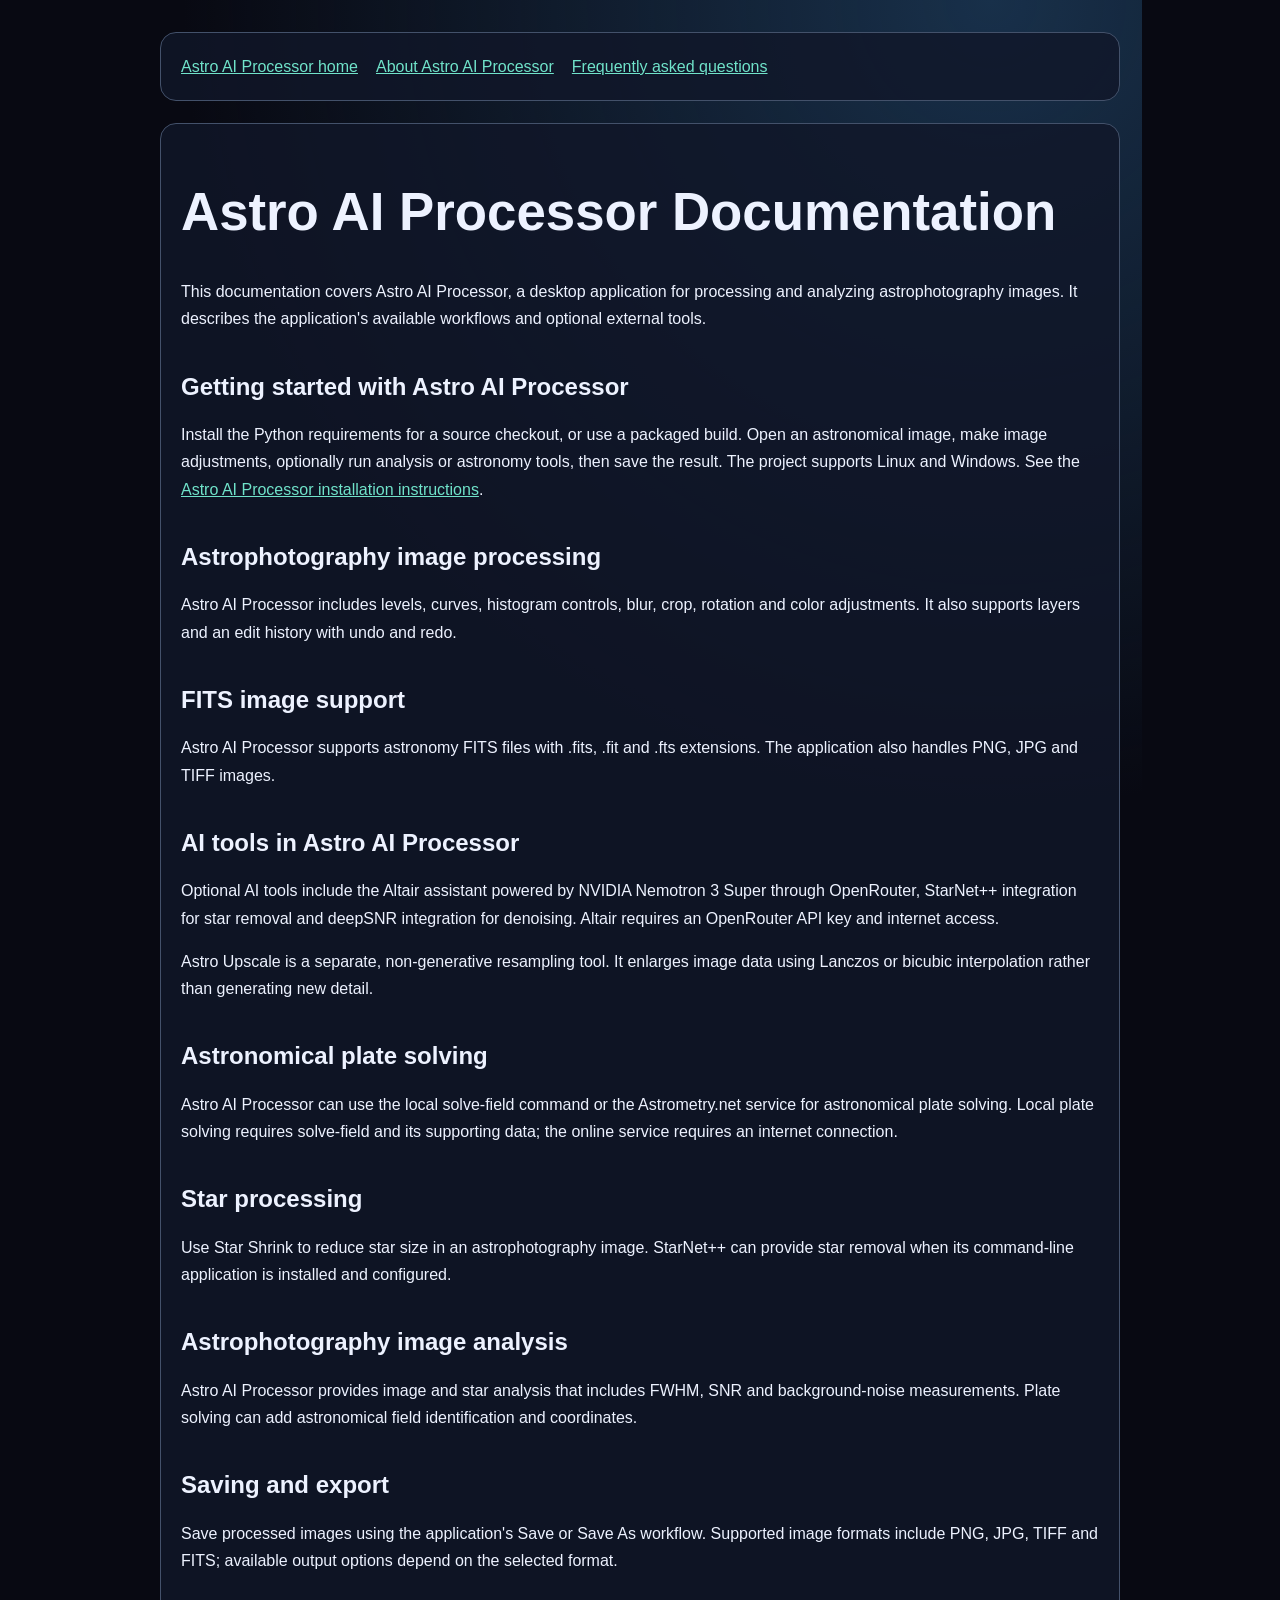
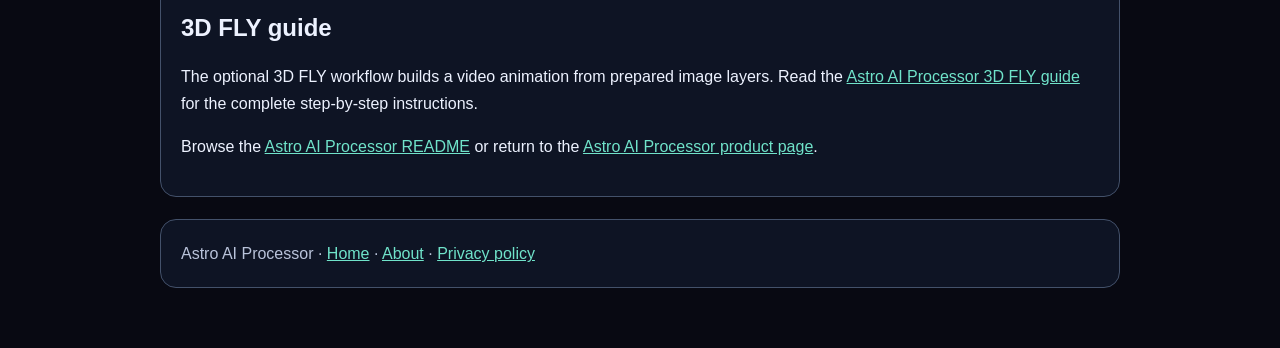
==== docs/index.html @ d4ad6012 "Keep only the primary README and ignore updater" ====
<!doctype html>
<html lang="en">
<head>
  <meta charset="utf-8">
  <meta name="viewport" content="width=device-width, initial-scale=1">
  <title>Astro AI Processor Documentation — Getting Started and Tools</title>
  <meta name="description" content="Astro AI Processor documentation for getting started, astrophotography image processing, AI tools, FITS, plate solving, star processing, image analysis and export.">
  <meta name="robots" content="index, follow">
  <link rel="canonical" href="https://proksima-centauri.github.io/Astro-Ai-Processor/docs/">
  <link rel="icon" href="../favicon.ico" sizes="any">
  <meta property="og:type" content="website">
  <meta property="og:site_name" content="Astro AI Processor">
  <meta property="og:title" content="Astro AI Processor Documentation — Getting Started and Tools">
  <meta property="og:description" content="Guides to Astro AI Processor desktop astrophotography image processing and astronomy tools.">
  <meta property="og:url" content="https://proksima-centauri.github.io/Astro-Ai-Processor/docs/">
  <meta property="og:image" content="https://proksima-centauri.github.io/Astro-Ai-Processor/assets/altair/init.png">
  <meta name="twitter:card" content="summary_large_image">
  <meta name="twitter:title" content="Astro AI Processor Documentation — Getting Started and Tools">
  <meta name="twitter:description" content="Guides to Astro AI Processor desktop astrophotography image processing and astronomy tools.">
  <meta name="twitter:image" content="https://proksima-centauri.github.io/Astro-Ai-Processor/assets/altair/init.png">
  <script type="application/ld+json">
    {
      "@context": "https://schema.org",
      "@type": "WebPage",
      "name": "Astro AI Processor Documentation",
      "url": "https://proksima-centauri.github.io/Astro-Ai-Processor/docs/",
      "isPartOf": { "@type": "WebSite", "name": "Astro AI Processor", "url": "https://proksima-centauri.github.io/Astro-Ai-Processor/" },
      "about": { "@type": "SoftwareApplication", "name": "Astro AI Processor" }
    }
  </script>
  <style>
    :root { color-scheme: dark; font-family: "Segoe UI", sans-serif; background: #080912; color: #edf2ff; }
    body { max-width: 960px; margin: 0 auto; padding: 32px 22px 60px; line-height: 1.7; background: radial-gradient(circle at 85% 0, #18304a, transparent 38%), #080912; }
    a { color: #70e3ca; }
    nav, main, footer { padding: 20px; border: 1px solid #43516a; border-radius: 16px; background: rgb(16 23 41 / 82%); }
    nav { display: flex; flex-wrap: wrap; gap: 18px; margin-bottom: 22px; }
    h1, h2 { line-height: 1.2; }
    h1 { font-size: clamp(2rem, 6vw, 3.3rem); }
    section { padding-top: 4px; }
    footer { margin-top: 22px; color: #b9c3da; }
  </style>
</head>
<body>
  <nav aria-label="Astro AI Processor site navigation">
    <a href="../">Astro AI Processor home</a>
    <a href="../about.html">About Astro AI Processor</a>
    <a href="../#faq">Frequently asked questions</a>
  </nav>
  <main>
    <h1>Astro AI Processor Documentation</h1>
    <p>This documentation covers Astro AI Processor, a desktop application for processing and analyzing astrophotography images. It describes the application's available workflows and optional external tools.</p>

    <section id="getting-started">
      <h2>Getting started with Astro AI Processor</h2>
      <p>Install the Python requirements for a source checkout, or use a packaged build. Open an astronomical image, make image adjustments, optionally run analysis or astronomy tools, then save the result. The project supports Linux and Windows. See the <a href="https://github.com/Proksima-Centauri/Astro-Ai-Processor#installation">Astro AI Processor installation instructions</a>.</p>
    </section>

    <section id="image-processing">
      <h2>Astrophotography image processing</h2>
      <p>Astro AI Processor includes levels, curves, histogram controls, blur, crop, rotation and color adjustments. It also supports layers and an edit history with undo and redo.</p>
    </section>

    <section id="fits">
      <h2>FITS image support</h2>
      <p>Astro AI Processor supports astronomy FITS files with .fits, .fit and .fts extensions. The application also handles PNG, JPG and TIFF images.</p>
    </section>

    <section id="ai-tools">
      <h2>AI tools in Astro AI Processor</h2>
      <p>Optional AI tools include the Altair assistant powered by NVIDIA Nemotron 3 Super through OpenRouter, StarNet++ integration for star removal and deepSNR integration for denoising. Altair requires an OpenRouter API key and internet access.</p>
      <p>Astro Upscale is a separate, non-generative resampling tool. It enlarges image data using Lanczos or bicubic interpolation rather than generating new detail.</p>
    </section>

    <section id="plate-solving">
      <h2>Astronomical plate solving</h2>
      <p>Astro AI Processor can use the local solve-field command or the Astrometry.net service for astronomical plate solving. Local plate solving requires solve-field and its supporting data; the online service requires an internet connection.</p>
    </section>

    <section id="star-processing">
      <h2>Star processing</h2>
      <p>Use Star Shrink to reduce star size in an astrophotography image. StarNet++ can provide star removal when its command-line application is installed and configured.</p>
    </section>

    <section id="image-analysis">
      <h2>Astrophotography image analysis</h2>
      <p>Astro AI Processor provides image and star analysis that includes FWHM, SNR and background-noise measurements. Plate solving can add astronomical field identification and coordinates.</p>
    </section>

    <section id="export">
      <h2>Saving and export</h2>
      <p>Save processed images using the application's Save or Save As workflow. Supported image formats include PNG, JPG, TIFF and FITS; available output options depend on the selected format.</p>
    </section>

    <section id="3d-fly">
      <h2>3D FLY guide</h2>
      <p>The optional 3D FLY workflow builds a video animation from prepared image layers. Read the <a href="https://github.com/Proksima-Centauri/Astro-Ai-Processor/blob/main/3d_fly_help.md">Astro AI Processor 3D FLY guide</a> for the complete step-by-step instructions.</p>
    </section>
    <p>Browse the <a href="https://github.com/Proksima-Centauri/Astro-Ai-Processor/blob/main/README.md">Astro AI Processor README</a> or return to the <a href="../">Astro AI Processor product page</a>.</p>
  </main>
  <footer>Astro AI Processor · <a href="../">Home</a> · <a href="../about.html">About</a> · <a href="../privacy">Privacy policy</a></footer>
</body>
</html>
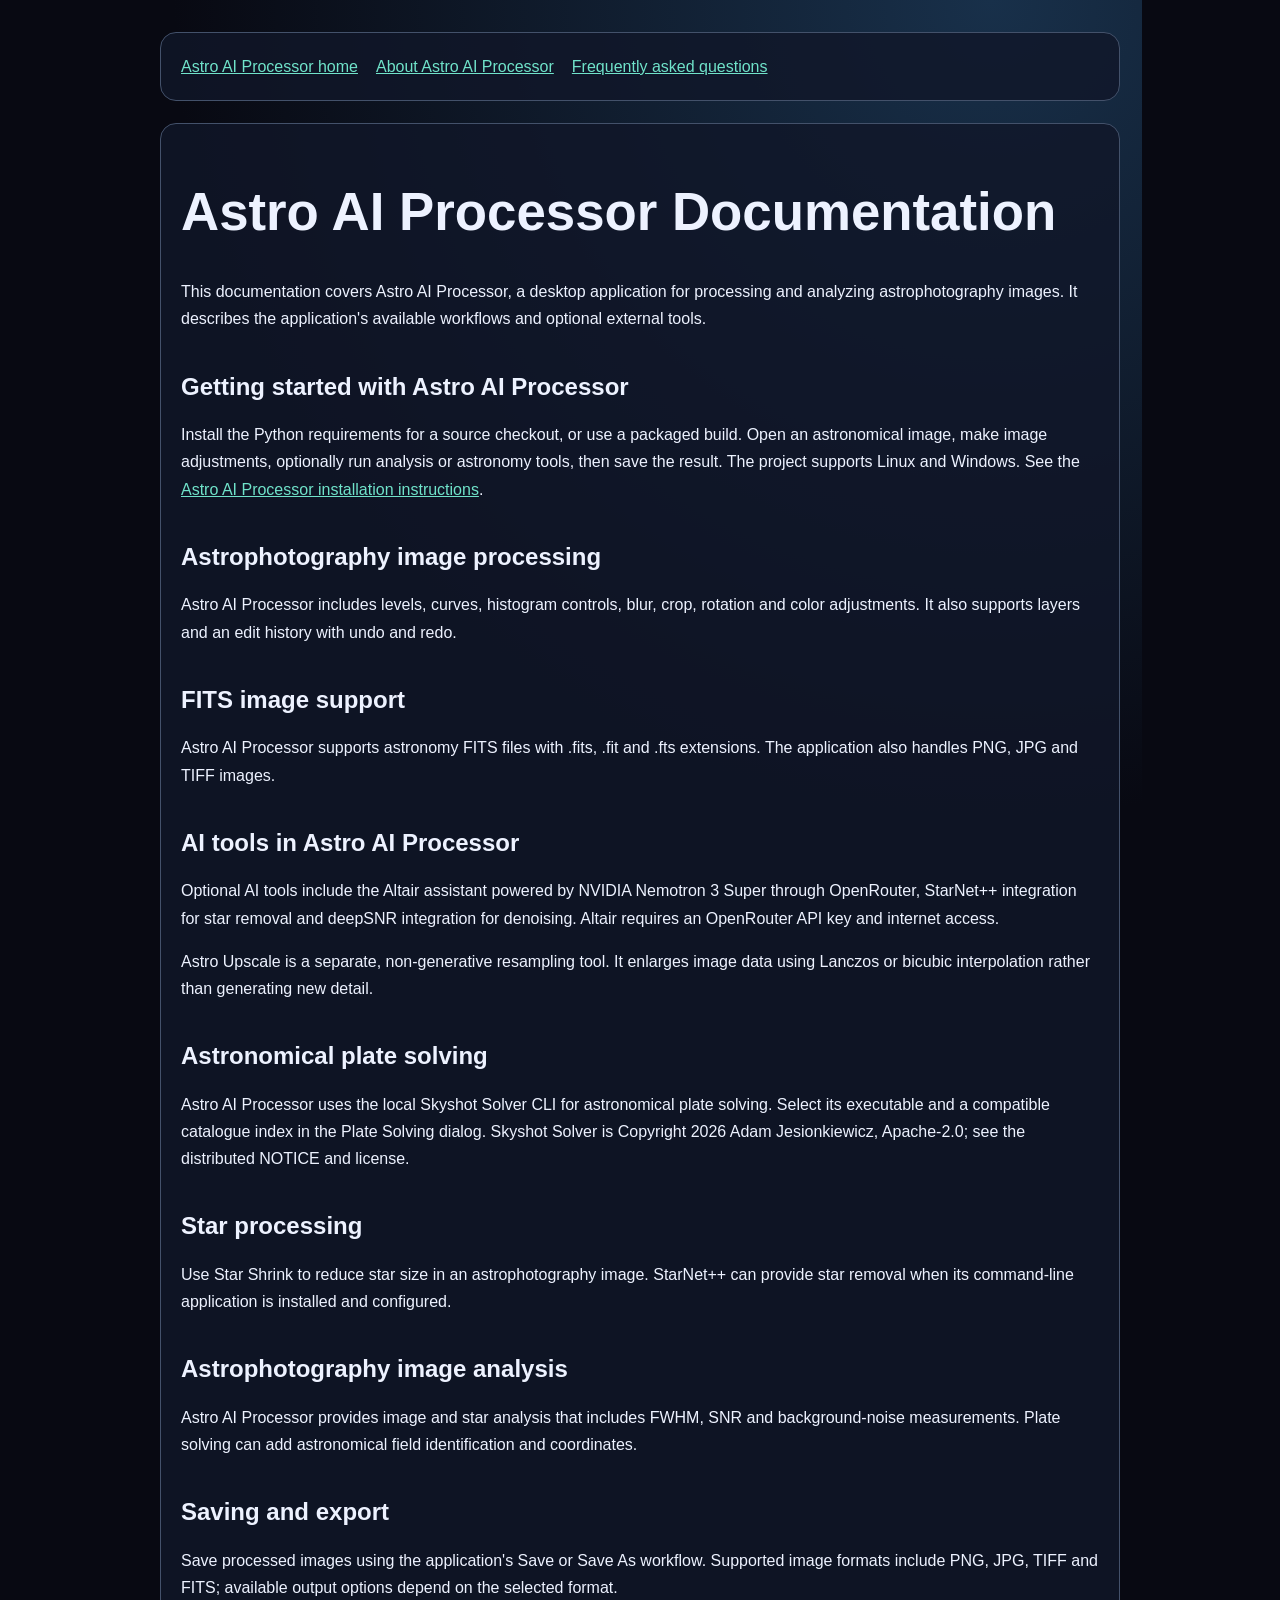
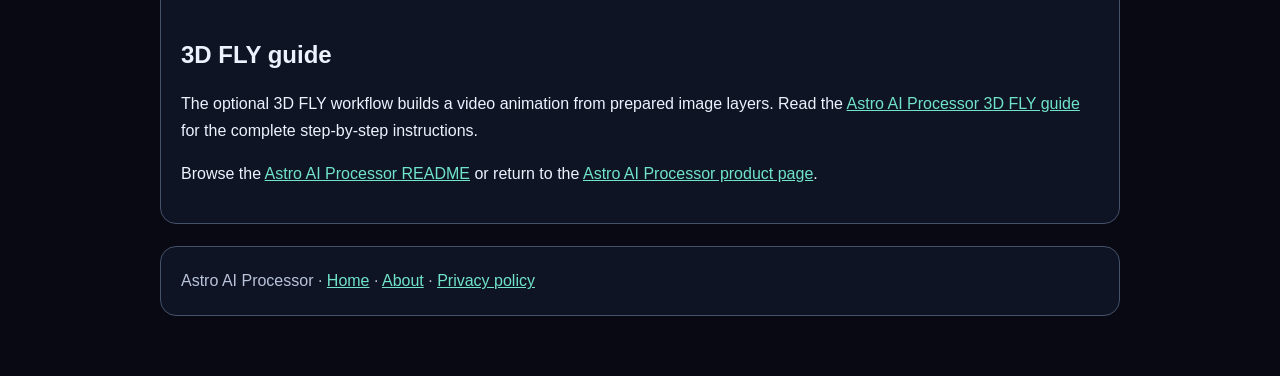
==== commit 956af956: "Replace Astrometry.net plate solving with Skyshot CLI" ====
--- a/docs/index.html
+++ b/docs/index.html
@@ -73,7 +73,7 @@
 
     <section id="plate-solving">
       <h2>Astronomical plate solving</h2>
-      <p>Astro AI Processor can use the local solve-field command or the Astrometry.net service for astronomical plate solving. Local plate solving requires solve-field and its supporting data; the online service requires an internet connection.</p>
+      <p>Astro AI Processor uses the local Skyshot Solver CLI for astronomical plate solving. Select its executable and a compatible catalogue index in the Plate Solving dialog. Skyshot Solver is Copyright 2026 Adam Jesionkiewicz, Apache-2.0; see the distributed NOTICE and license.</p>
     </section>
 
     <section id="star-processing">
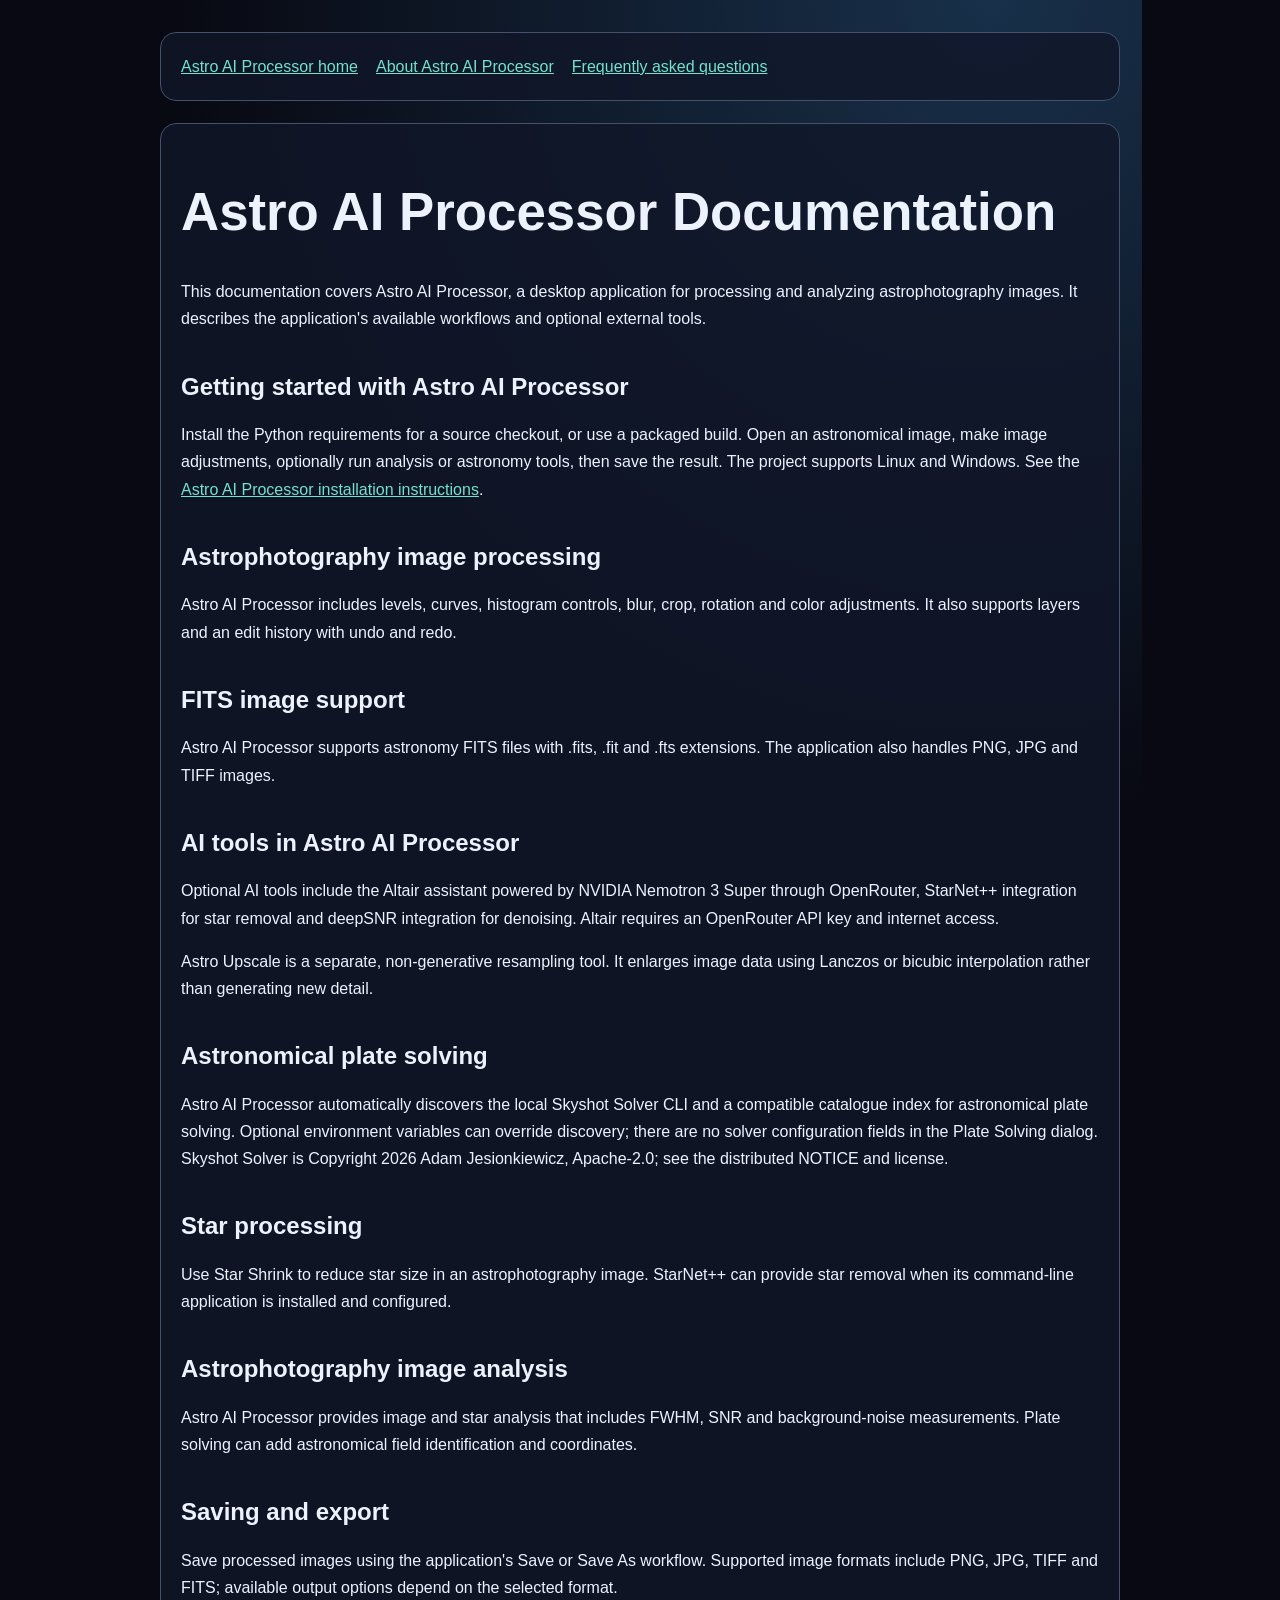
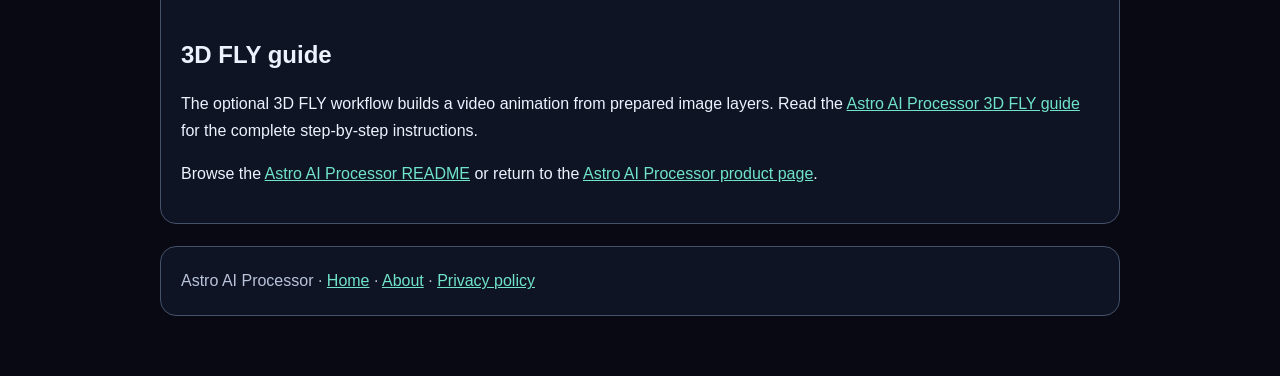
==== commit eed1152e: "Auto-discover Skyshot for plate solving" ====
--- a/docs/index.html
+++ b/docs/index.html
@@ -73,7 +73,7 @@
 
     <section id="plate-solving">
       <h2>Astronomical plate solving</h2>
-      <p>Astro AI Processor uses the local Skyshot Solver CLI for astronomical plate solving. Select its executable and a compatible catalogue index in the Plate Solving dialog. Skyshot Solver is Copyright 2026 Adam Jesionkiewicz, Apache-2.0; see the distributed NOTICE and license.</p>
+      <p>Astro AI Processor automatically discovers the local Skyshot Solver CLI and a compatible catalogue index for astronomical plate solving. Optional environment variables can override discovery; there are no solver configuration fields in the Plate Solving dialog. Skyshot Solver is Copyright 2026 Adam Jesionkiewicz, Apache-2.0; see the distributed NOTICE and license.</p>
     </section>
 
     <section id="star-processing">
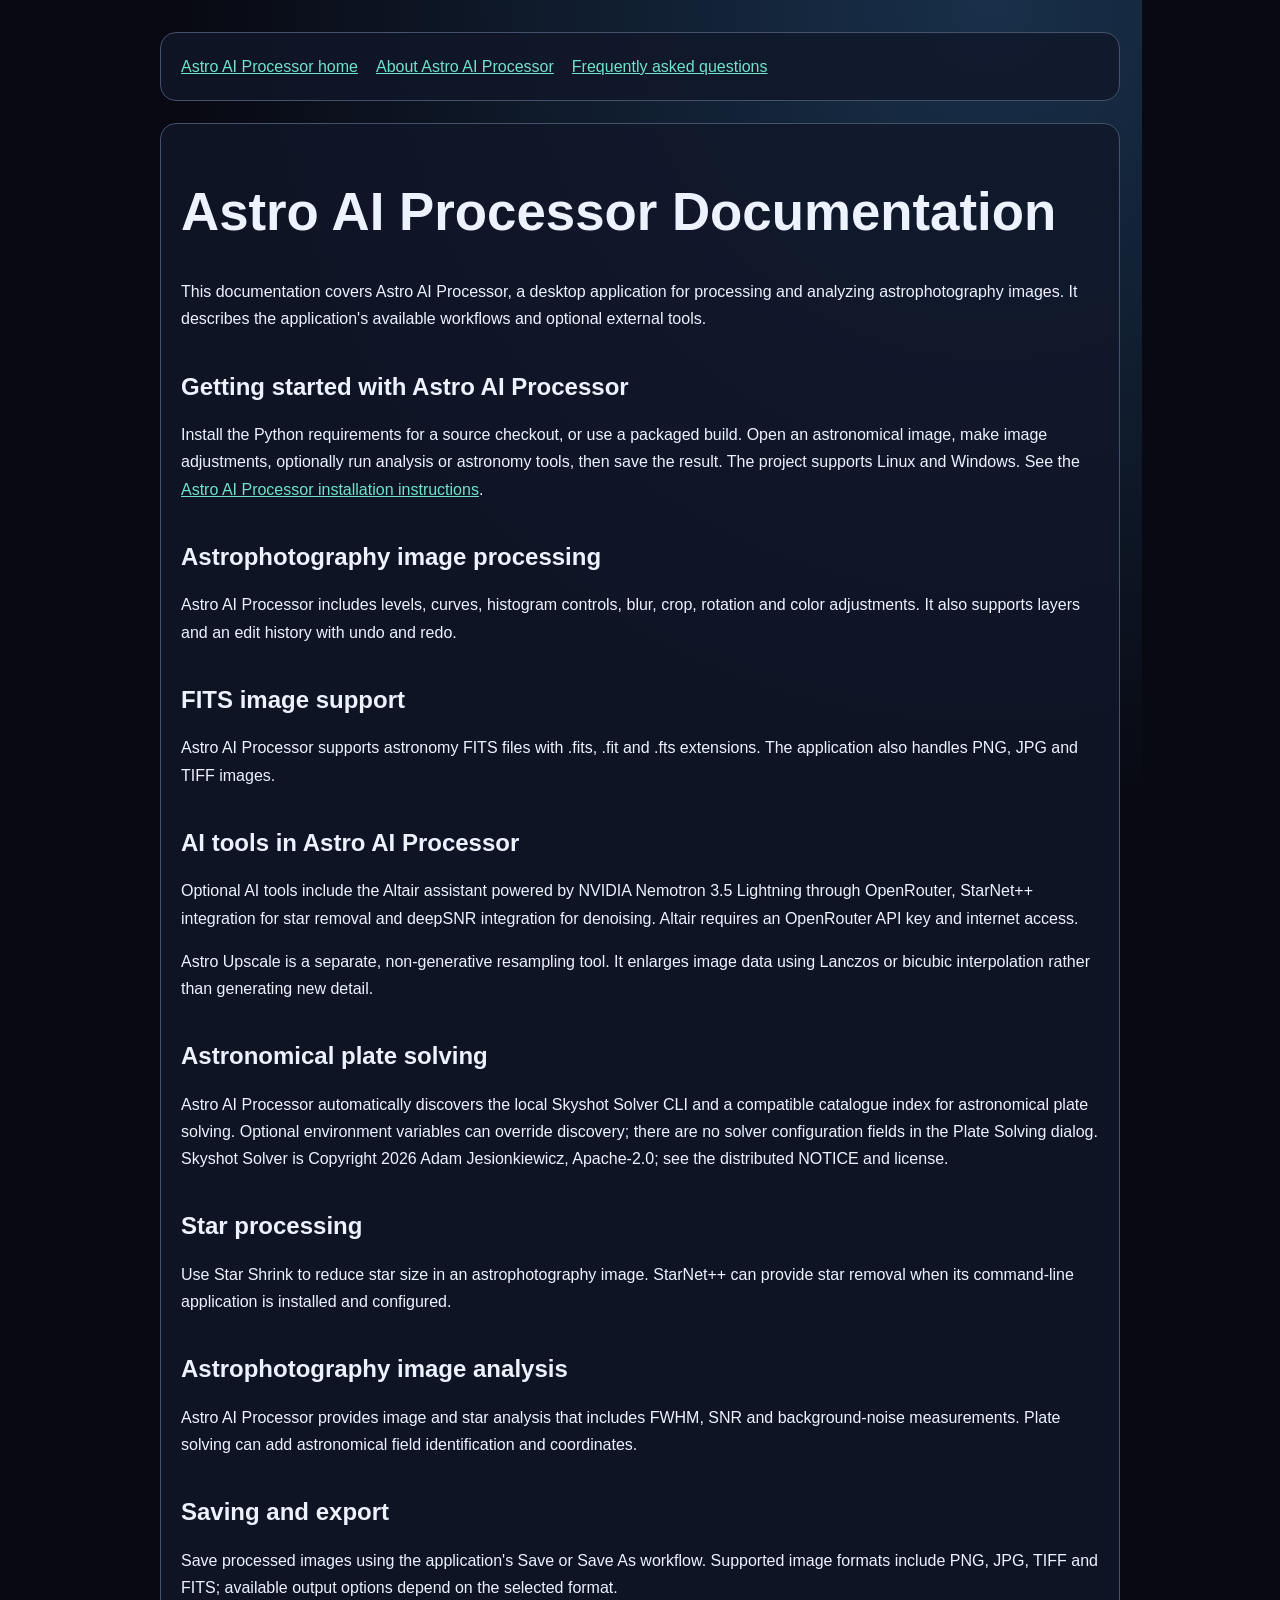
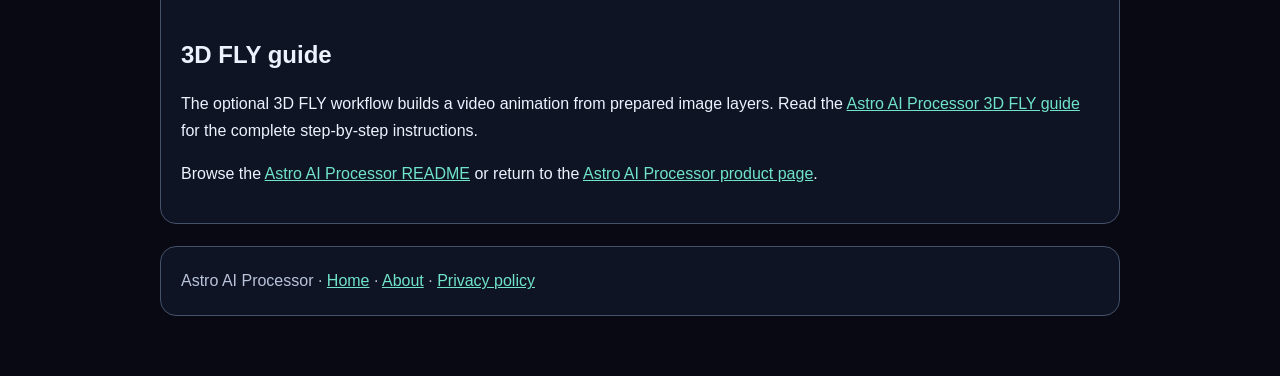
==== commit 479e5a47: "Add Altair backend and improve easy workflow" ====
--- a/docs/index.html
+++ b/docs/index.html
@@ -7,17 +7,15 @@
   <meta name="description" content="Astro AI Processor documentation for getting started, astrophotography image processing, AI tools, FITS, plate solving, star processing, image analysis and export.">
   <meta name="robots" content="index, follow">
   <link rel="canonical" href="https://proksima-centauri.github.io/Astro-Ai-Processor/docs/">
-  <link rel="icon" href="../favicon.ico" sizes="any">
+  <link rel="icon" href="../favicon-32.png" type="image/png" sizes="256x256">
   <meta property="og:type" content="website">
   <meta property="og:site_name" content="Astro AI Processor">
   <meta property="og:title" content="Astro AI Processor Documentation — Getting Started and Tools">
   <meta property="og:description" content="Guides to Astro AI Processor desktop astrophotography image processing and astronomy tools.">
   <meta property="og:url" content="https://proksima-centauri.github.io/Astro-Ai-Processor/docs/">
-  <meta property="og:image" content="https://proksima-centauri.github.io/Astro-Ai-Processor/assets/altair/init.png">
-  <meta name="twitter:card" content="summary_large_image">
+  <meta name="twitter:card" content="summary">
   <meta name="twitter:title" content="Astro AI Processor Documentation — Getting Started and Tools">
   <meta name="twitter:description" content="Guides to Astro AI Processor desktop astrophotography image processing and astronomy tools.">
-  <meta name="twitter:image" content="https://proksima-centauri.github.io/Astro-Ai-Processor/assets/altair/init.png">
   <script type="application/ld+json">
     {
       "@context": "https://schema.org",
@@ -67,7 +65,7 @@
 
     <section id="ai-tools">
       <h2>AI tools in Astro AI Processor</h2>
-      <p>Optional AI tools include the Altair assistant powered by NVIDIA Nemotron 3 Super through OpenRouter, StarNet++ integration for star removal and deepSNR integration for denoising. Altair requires an OpenRouter API key and internet access.</p>
+      <p>Optional AI tools include the Altair assistant powered by NVIDIA Nemotron 3.5 Lightning through OpenRouter, StarNet++ integration for star removal and deepSNR integration for denoising. Altair requires an OpenRouter API key and internet access.</p>
       <p>Astro Upscale is a separate, non-generative resampling tool. It enlarges image data using Lanczos or bicubic interpolation rather than generating new detail.</p>
     </section>
 
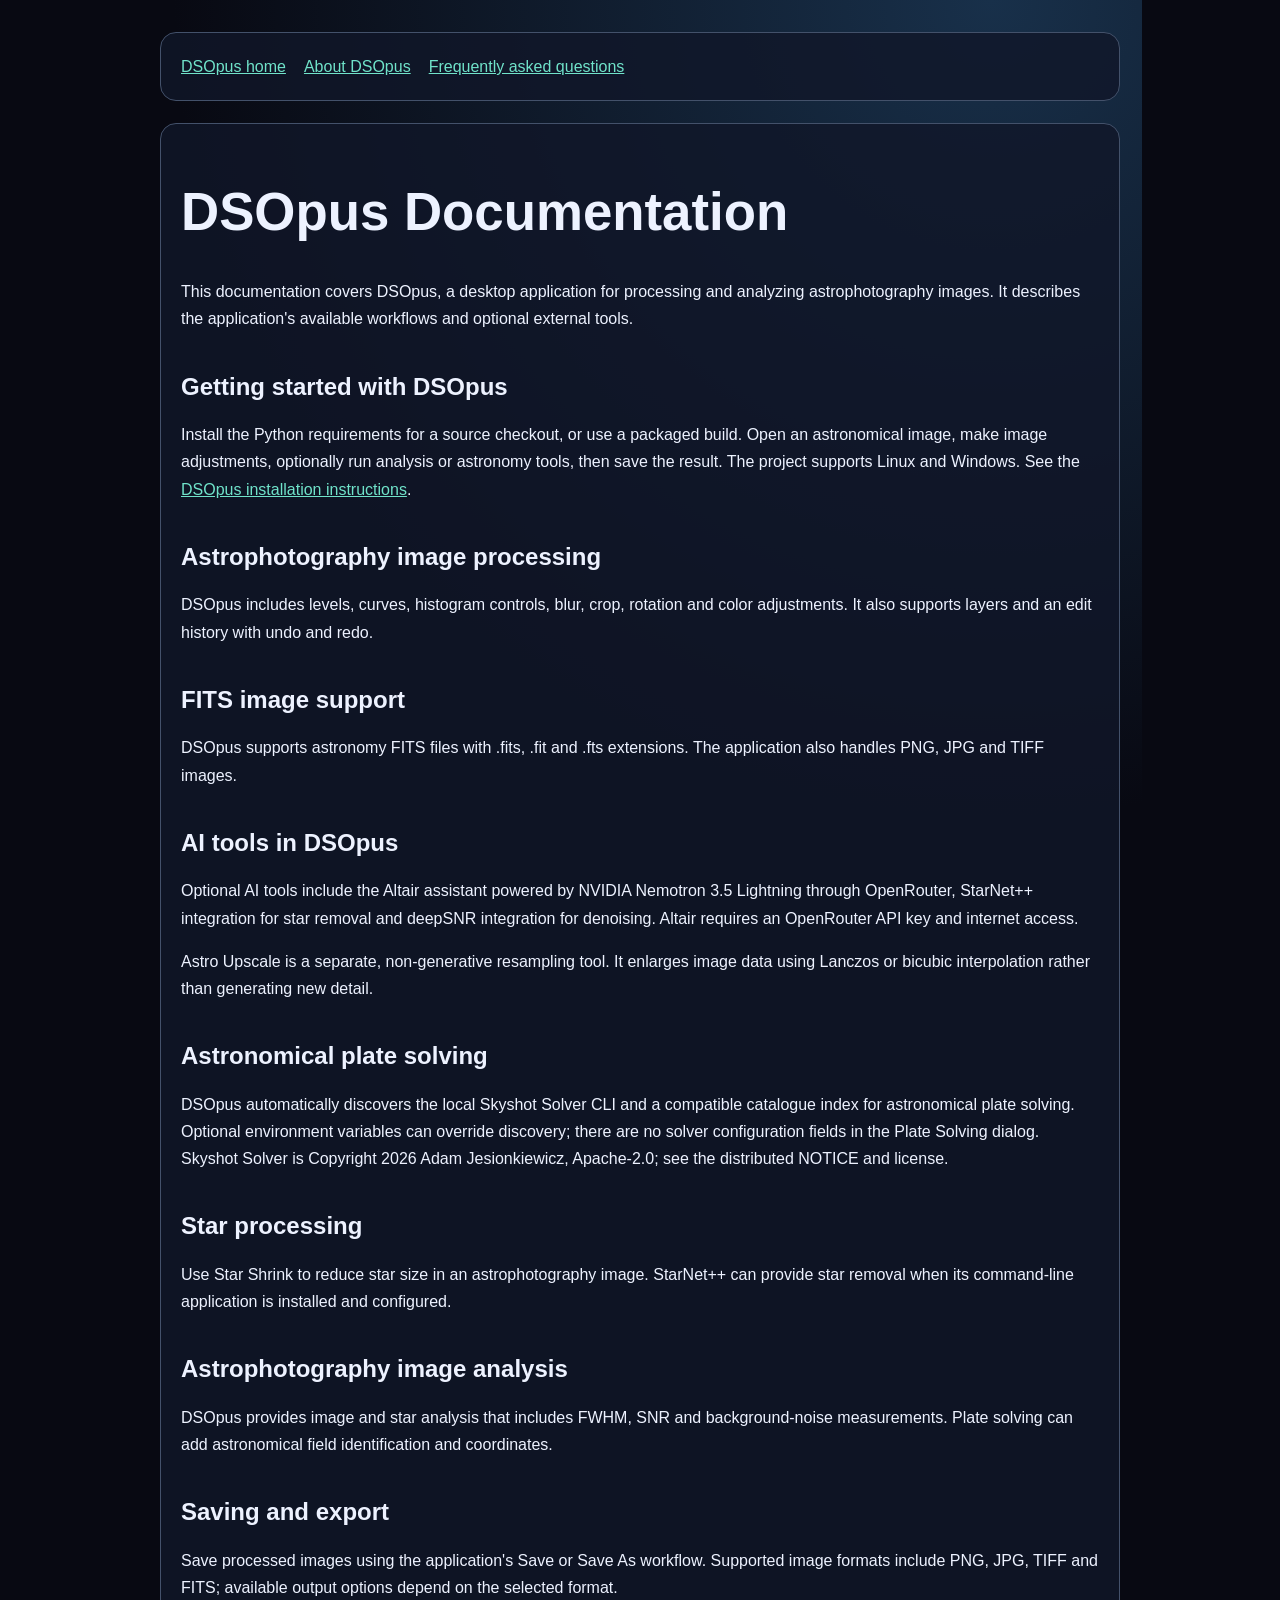
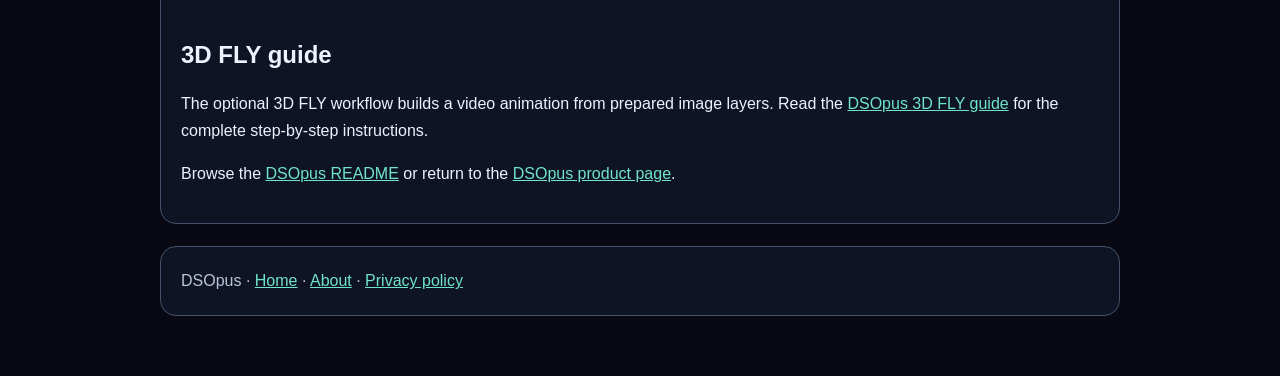
==== commit 6c13ea2a: "Rebrand app as DSOpus" ====
--- a/docs/index.html
+++ b/docs/index.html
@@ -3,27 +3,27 @@
 <head>
   <meta charset="utf-8">
   <meta name="viewport" content="width=device-width, initial-scale=1">
-  <title>Astro AI Processor Documentation — Getting Started and Tools</title>
-  <meta name="description" content="Astro AI Processor documentation for getting started, astrophotography image processing, AI tools, FITS, plate solving, star processing, image analysis and export.">
+  <title>DSOpus Documentation — Getting Started and Tools</title>
+  <meta name="description" content="DSOpus documentation for getting started, astrophotography image processing, AI tools, FITS, plate solving, star processing, image analysis and export.">
   <meta name="robots" content="index, follow">
   <link rel="canonical" href="https://proksima-centauri.github.io/Astro-Ai-Processor/docs/">
   <link rel="icon" href="../favicon-32.png" type="image/png" sizes="256x256">
   <meta property="og:type" content="website">
-  <meta property="og:site_name" content="Astro AI Processor">
-  <meta property="og:title" content="Astro AI Processor Documentation — Getting Started and Tools">
-  <meta property="og:description" content="Guides to Astro AI Processor desktop astrophotography image processing and astronomy tools.">
+  <meta property="og:site_name" content="DSOpus">
+  <meta property="og:title" content="DSOpus Documentation — Getting Started and Tools">
+  <meta property="og:description" content="Guides to DSOpus desktop astrophotography image processing and astronomy tools.">
   <meta property="og:url" content="https://proksima-centauri.github.io/Astro-Ai-Processor/docs/">
   <meta name="twitter:card" content="summary">
-  <meta name="twitter:title" content="Astro AI Processor Documentation — Getting Started and Tools">
-  <meta name="twitter:description" content="Guides to Astro AI Processor desktop astrophotography image processing and astronomy tools.">
+  <meta name="twitter:title" content="DSOpus Documentation — Getting Started and Tools">
+  <meta name="twitter:description" content="Guides to DSOpus desktop astrophotography image processing and astronomy tools.">
   <script type="application/ld+json">
     {
       "@context": "https://schema.org",
       "@type": "WebPage",
-      "name": "Astro AI Processor Documentation",
+      "name": "DSOpus Documentation",
       "url": "https://proksima-centauri.github.io/Astro-Ai-Processor/docs/",
-      "isPartOf": { "@type": "WebSite", "name": "Astro AI Processor", "url": "https://proksima-centauri.github.io/Astro-Ai-Processor/" },
-      "about": { "@type": "SoftwareApplication", "name": "Astro AI Processor" }
+      "isPartOf": { "@type": "WebSite", "name": "DSOpus", "url": "https://proksima-centauri.github.io/Astro-Ai-Processor/" },
+      "about": { "@type": "SoftwareApplication", "name": "DSOpus" }
     }
   </script>
   <style>
@@ -39,39 +39,39 @@
   </style>
 </head>
 <body>
-  <nav aria-label="Astro AI Processor site navigation">
-    <a href="../">Astro AI Processor home</a>
-    <a href="../about.html">About Astro AI Processor</a>
+  <nav aria-label="DSOpus site navigation">
+    <a href="../">DSOpus home</a>
+    <a href="../about.html">About DSOpus</a>
     <a href="../#faq">Frequently asked questions</a>
   </nav>
   <main>
-    <h1>Astro AI Processor Documentation</h1>
-    <p>This documentation covers Astro AI Processor, a desktop application for processing and analyzing astrophotography images. It describes the application's available workflows and optional external tools.</p>
+    <h1>DSOpus Documentation</h1>
+    <p>This documentation covers DSOpus, a desktop application for processing and analyzing astrophotography images. It describes the application's available workflows and optional external tools.</p>
 
     <section id="getting-started">
-      <h2>Getting started with Astro AI Processor</h2>
-      <p>Install the Python requirements for a source checkout, or use a packaged build. Open an astronomical image, make image adjustments, optionally run analysis or astronomy tools, then save the result. The project supports Linux and Windows. See the <a href="https://github.com/Proksima-Centauri/Astro-Ai-Processor#installation">Astro AI Processor installation instructions</a>.</p>
+      <h2>Getting started with DSOpus</h2>
+      <p>Install the Python requirements for a source checkout, or use a packaged build. Open an astronomical image, make image adjustments, optionally run analysis or astronomy tools, then save the result. The project supports Linux and Windows. See the <a href="https://github.com/Proksima-Centauri/Astro-Ai-Processor#installation">DSOpus installation instructions</a>.</p>
     </section>
 
     <section id="image-processing">
       <h2>Astrophotography image processing</h2>
-      <p>Astro AI Processor includes levels, curves, histogram controls, blur, crop, rotation and color adjustments. It also supports layers and an edit history with undo and redo.</p>
+      <p>DSOpus includes levels, curves, histogram controls, blur, crop, rotation and color adjustments. It also supports layers and an edit history with undo and redo.</p>
     </section>
 
     <section id="fits">
       <h2>FITS image support</h2>
-      <p>Astro AI Processor supports astronomy FITS files with .fits, .fit and .fts extensions. The application also handles PNG, JPG and TIFF images.</p>
+      <p>DSOpus supports astronomy FITS files with .fits, .fit and .fts extensions. The application also handles PNG, JPG and TIFF images.</p>
     </section>
 
     <section id="ai-tools">
-      <h2>AI tools in Astro AI Processor</h2>
+      <h2>AI tools in DSOpus</h2>
       <p>Optional AI tools include the Altair assistant powered by NVIDIA Nemotron 3.5 Lightning through OpenRouter, StarNet++ integration for star removal and deepSNR integration for denoising. Altair requires an OpenRouter API key and internet access.</p>
       <p>Astro Upscale is a separate, non-generative resampling tool. It enlarges image data using Lanczos or bicubic interpolation rather than generating new detail.</p>
     </section>
 
     <section id="plate-solving">
       <h2>Astronomical plate solving</h2>
-      <p>Astro AI Processor automatically discovers the local Skyshot Solver CLI and a compatible catalogue index for astronomical plate solving. Optional environment variables can override discovery; there are no solver configuration fields in the Plate Solving dialog. Skyshot Solver is Copyright 2026 Adam Jesionkiewicz, Apache-2.0; see the distributed NOTICE and license.</p>
+      <p>DSOpus automatically discovers the local Skyshot Solver CLI and a compatible catalogue index for astronomical plate solving. Optional environment variables can override discovery; there are no solver configuration fields in the Plate Solving dialog. Skyshot Solver is Copyright 2026 Adam Jesionkiewicz, Apache-2.0; see the distributed NOTICE and license.</p>
     </section>
 
     <section id="star-processing">
@@ -81,7 +81,7 @@
 
     <section id="image-analysis">
       <h2>Astrophotography image analysis</h2>
-      <p>Astro AI Processor provides image and star analysis that includes FWHM, SNR and background-noise measurements. Plate solving can add astronomical field identification and coordinates.</p>
+      <p>DSOpus provides image and star analysis that includes FWHM, SNR and background-noise measurements. Plate solving can add astronomical field identification and coordinates.</p>
     </section>
 
     <section id="export">
@@ -91,10 +91,10 @@
 
     <section id="3d-fly">
       <h2>3D FLY guide</h2>
-      <p>The optional 3D FLY workflow builds a video animation from prepared image layers. Read the <a href="https://github.com/Proksima-Centauri/Astro-Ai-Processor/blob/main/3d_fly_help.md">Astro AI Processor 3D FLY guide</a> for the complete step-by-step instructions.</p>
+      <p>The optional 3D FLY workflow builds a video animation from prepared image layers. Read the <a href="https://github.com/Proksima-Centauri/Astro-Ai-Processor/blob/main/3d_fly_help.md">DSOpus 3D FLY guide</a> for the complete step-by-step instructions.</p>
     </section>
-    <p>Browse the <a href="https://github.com/Proksima-Centauri/Astro-Ai-Processor/blob/main/README.md">Astro AI Processor README</a> or return to the <a href="../">Astro AI Processor product page</a>.</p>
+    <p>Browse the <a href="https://github.com/Proksima-Centauri/Astro-Ai-Processor/blob/main/README.md">DSOpus README</a> or return to the <a href="../">DSOpus product page</a>.</p>
   </main>
-  <footer>Astro AI Processor · <a href="../">Home</a> · <a href="../about.html">About</a> · <a href="../privacy">Privacy policy</a></footer>
+  <footer>DSOpus · <a href="../">Home</a> · <a href="../about.html">About</a> · <a href="../privacy">Privacy policy</a></footer>
 </body>
 </html>
